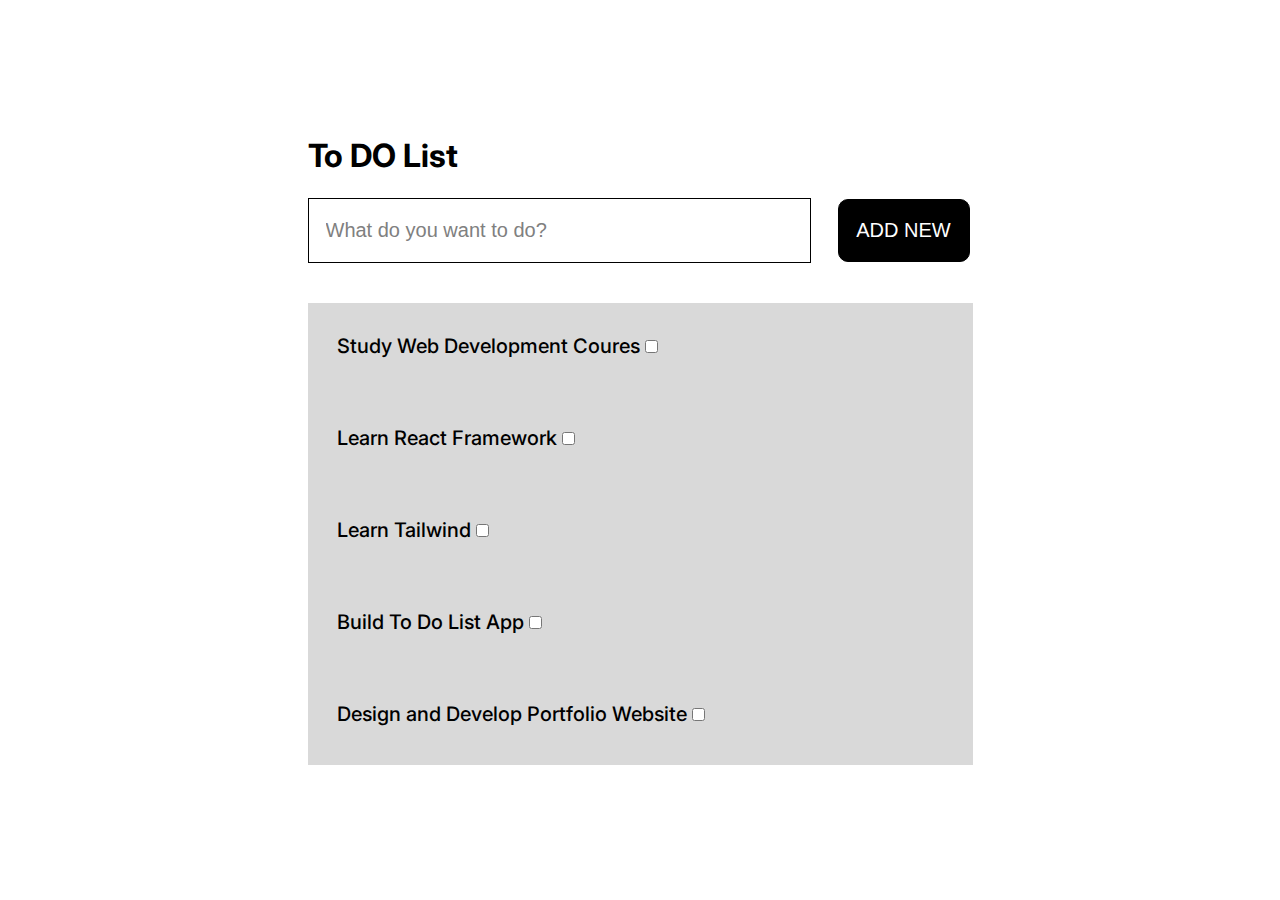
==== day_09/project_03/index.html @ fb6ede0b "update" ====
<!DOCTYPE html>
<html lang="en">
<head>
    <meta charset="UTF-8">
    <meta name="viewport" content="width=device-width, initial-scale=1.0">
    <title>Project 03</title>
    <link rel="stylesheet" href="./styles.css">
    <script src="./app.js" defer></script>
</head>
<body>
    <div id ="toDoList">
        <h1>To DO List</h1>
        <div class="searchBar">
            <input type="text" name="" id="textBox" value="What do you want to do?">
            <input type="button" value="ADD NEW" id="button">
        </div>
        <div>
            <ul class="listOption">
                <li>
                    Study Web Development Coures
                    <input type="checkbox" name="" id="checkBox">
                </li>
                <li>
                    Learn React Framework
                    <input type="checkbox" name="" id="checkBox">
                </li>
                <li>
                    Learn Tailwind
                    <input type="checkbox" name="" id="checkBox">
                </li>
                <li>
                    Build To Do List App
                    <input type="checkbox" name="" id="checkBox">
                </li>
                <li>
                    Design and Develop Portfolio Website
                    <input type="checkbox" name="" id="checkBox">
                </li>
            </ul>
        </div>
    </div>
</body>
</html>
---- day_09/project_03/styles.css ----
@import url('https://fonts.googleapis.com/css2?family=Inter:ital,opsz,wght@0,14..32,100..900;1,14..32,100..900&family=Kaushan+Script&family=Poppins:ital,wght@0,100;0,200;0,300;0,400;0,500;0,600;0,700;0,800;0,900;1,100;1,200;1,300;1,400;1,500;1,600;1,700;1,800;1,900&display=swap');

*{
    padding: 0;
    margin: 0;
}

body {
    display: flex;
    justify-content: center;
    align-items: center;
    height: 100vh;
    font-family: 'Inter', serif;
    font-optical-sizing: auto;
    font-style: normal;
  }

h1{
    font-size: 32px;
    font-weight: 700;
    font-family: 'Inter', serif;
}

#textBox{
    width: 484px;
    height: 63px;
    font-weight: 400;
    font-size: 20px;
    padding-left: 17px;
    border: 1px solid #000000;
    color: #808080;
}

.searchBar{
    margin-top: 23px;
    margin-bottom: 40px;
}

#button{
    width: 132px;
    height: 63px;
    font-weight: 500;
    font-size: 20px;
    border: 1px solid #000000;
    border-radius: 10px;
    color: #ffffff;
    background-color: #000000;
    margin-left: 23px;
}

ul{

    border: 1px solid #D9D9D9;
    background: #D9D9D9;
}

ul li{
    width: 635px;
    height: 62px;
    list-style: none;
    font-weight: 500;
    font-size: 20px;
    padding-top: 30px;
    padding-left: 28px;
}

.
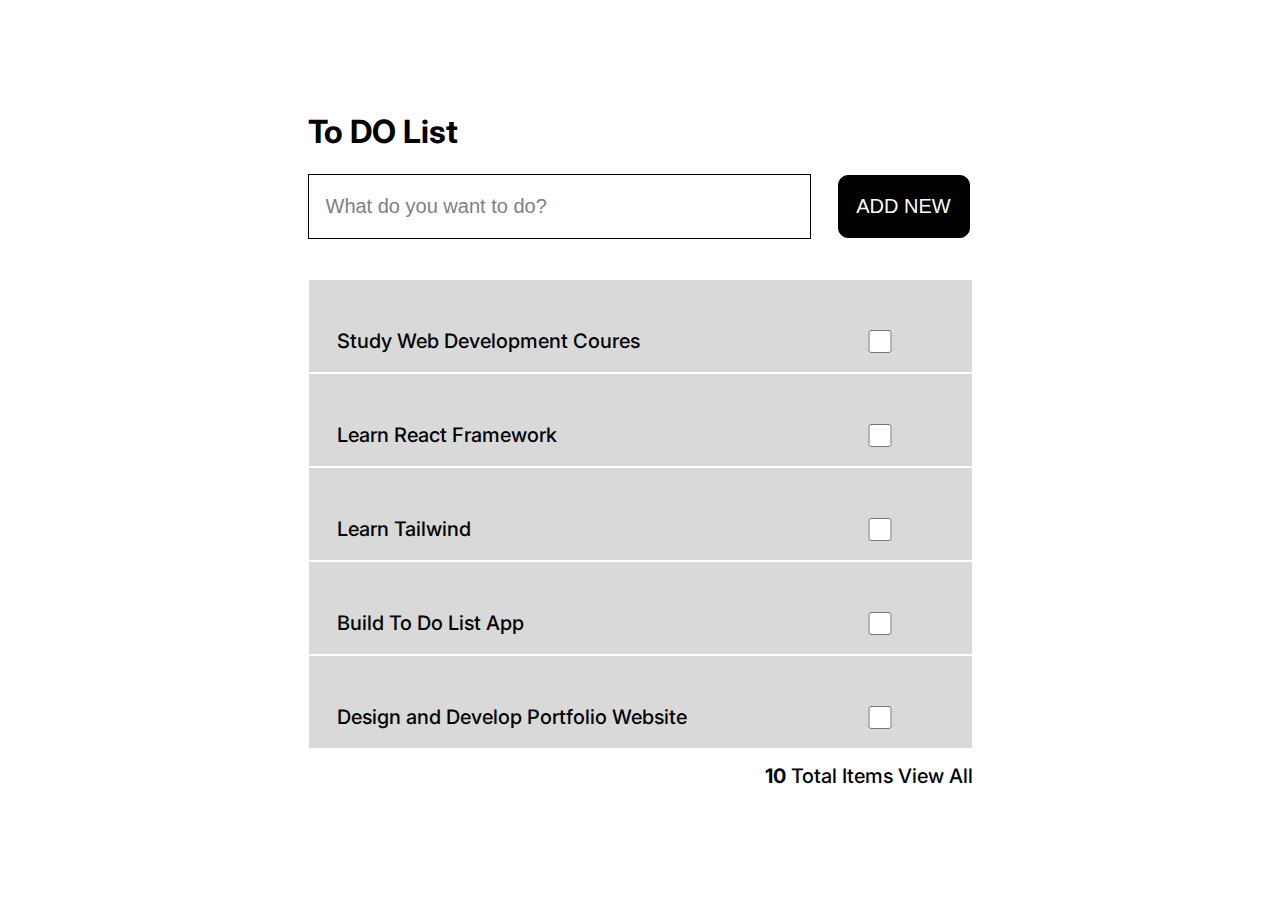
==== commit 4ffe1ea4: "update" ====
--- a/day_09/project_03/index.html
+++ b/day_09/project_03/index.html
@@ -37,6 +37,7 @@
                     <input type="checkbox" name="" id="checkBox">
                 </li>
             </ul>
+            <p><span>10 </span>Total Items View All</p>
         </div>
     </div>
 </body>
--- a/day_09/project_03/styles.css
+++ b/day_09/project_03/styles.css
@@ -49,12 +49,11 @@
 }
 
 ul{
-
-    border: 1px solid #D9D9D9;
     background: #D9D9D9;
 }
 
 ul li{
+    border: 1px solid #ffffff;
     width: 635px;
     height: 62px;
     list-style: none;
@@ -62,6 +61,25 @@
     font-size: 20px;
     padding-top: 30px;
     padding-left: 28px;
+    display: flex;
+    justify-content: space-between;
+    align-items: center;
 }
 
-.+#checkBox{
+    width: 24px;
+    height: 23px;
+    margin-right: 80px;
+    border: 1px solid #ffffff;
+}
+
+p{
+    padding-top: 15px;
+    text-align: right;
+    font-weight: 500;
+    font-size: 20px;
+}
+
+p span{
+    font-weight: 700;
+}